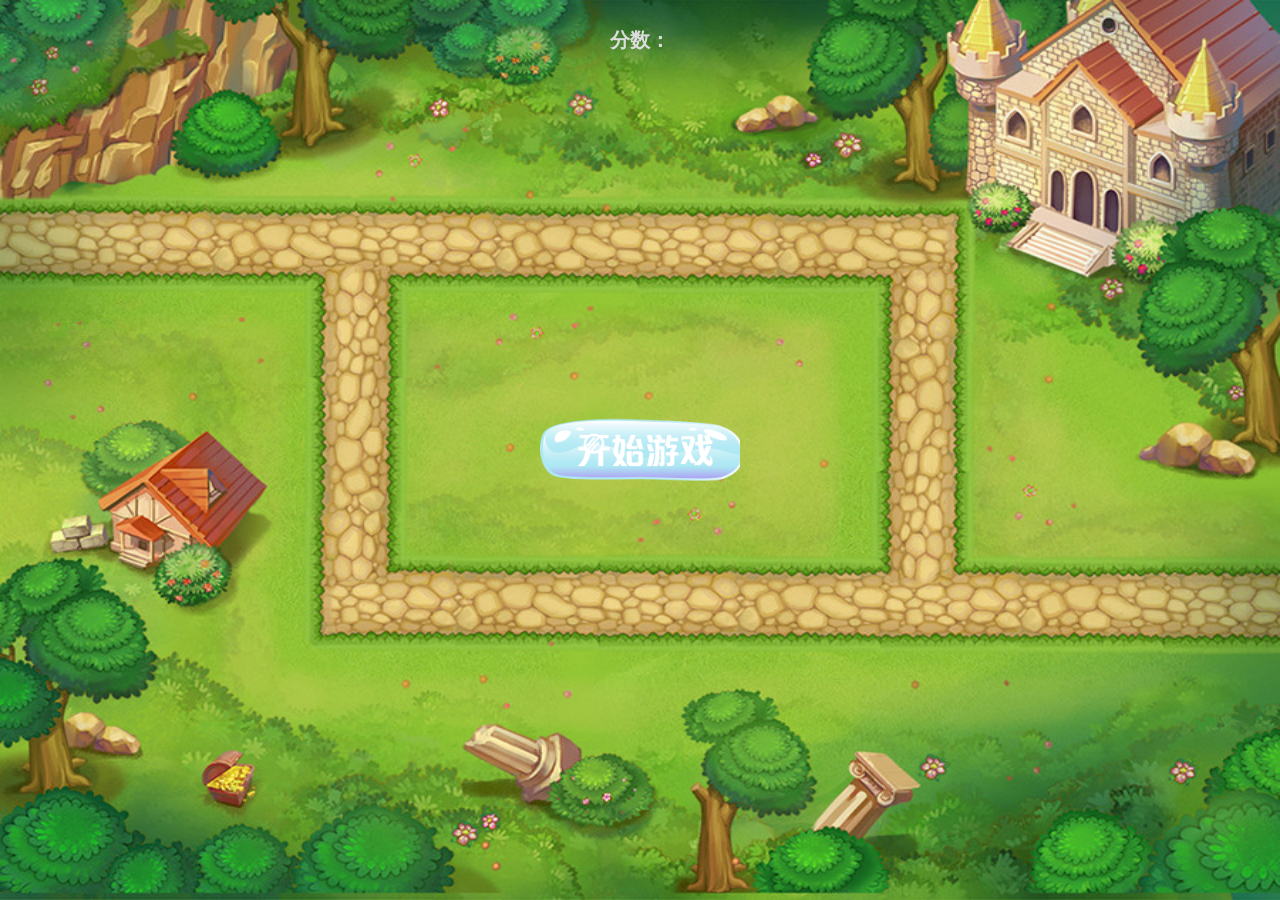
==== index.html @ dcc0b167 "second" ====
<!DOCTYPE html>
<html>
<head>
<meta charset="utf-8">
<meta http-equiv="X-UA-Compatible" content="IE=edge,chrome=1">
<title>贪吃蛇</title>
<meta name="description" content="">
<meta name="keywords" content="">
<link href="./src/demo.css" rel="stylesheet">
</head>
<body>
    <div class="startPage">
    	<div class="startBtn"></div>
    </div>
    <div class="wrapper">
    	<div class="left-side">
    		<img src="./src/imgs/start.png" id="startP" alt="">
    	</div>
    	<duv class="main">
    		<div class="header">
    			<div class="score">
    				分数：
    				<span id="score"></span>
    			</div>
    		</div>
    		<div class="content"></div>
    	</duv>
    </div>
    <div class="loser">
    	<div class="con">
    		<div class="close"></div>
    		<span class="loserScore"></span>
    	</div>
    </div>
    <script src="./src/demo.js"></script>
</body>
</html>
---- src/demo.css ----
* {
	margin: 0;
	padding: 0;
}
html,body{
	width: 100%;
	height: 100%;
}
.startPage {
	position: absolute;
	width: 100%;
	height: 100%;
	z-index: 999;
	top: 0;
	left: 0;
}
.startBtn {
	position: absolute;
	background-image: url("../src/imgs/startGame.png");
	width: 200px;
	height: 170px;
	background-size: cover;
	cursor: pointer;
	top: 0;
	right: 0;
	bottom: 0;
	left: 0;
	margin: auto;
}
.wrapper {
	position: relative;
	width: 100%;
	height: 100%;
	background-image: url("../src/imgs/bg.jpg");
	background-size: 100% 100%;
}
.wrapper .left-side {
	position: absolute;
	width: 24%;
	height: 100%;
	/*border: 1px solid black;*/
}
.wrapper .left-side img {
	display: none;
	margin-left: 50px;
	margin-top: 50px;
}
.wrapper .main {
	position: absolute;
	left: 25%;
	width: 50%;
	height: 90%;
	/*border: 1px solid black;*/
}
.wrapper .main .header {
	width: 100%;
	height: 80px;
	text-align: center;
}
.wrapper .main .header .score {
	line-height: 80px;
	color: #ddd;
	font-size: 20px;
	font-weight: bolder;
}
.wrapper .main .content {
	position: absolute;
	width: 77.5%;
	height: 35.3%;
	left: 11%;
	top: 34.4%;
	/*border: 1px solid red;*/
}
.loser {
	display: none;
	position: absolute;
	top: 0;
	left: 0;
	height: 100%;
	width: 100%;
}
.loser .con {
	position: absolute;
	top: 0;
	left: 0;
	bottom: 0;
	right: 0;
	margin: auto;
	background-image: url("../src/imgs/startP.jpg");
	background-size: 100% 100%;
	width: 350px;
	height: 220px;
	border-radius: 20px;
}
.loser .con .loserScore {
	display: block;
	height: 30px;
	width: 30px;
	position: absolute;
	left: 40%;
	top: 42%;
	color: #222;
	font-size: 30px;
	font-weight: bolder;
}
.loser .con .close {
	position: absolute;
	top: 0;
	right: 0;
	height: 40px;
	width: 40px;
	background-image: url("../src/imgs/closeBtn.png");
	background-size: cover;
	cursor: pointer;
}
.food {
	background-image: url("../src/imgs/apple.png");
	background-size: cover;
	z-index: 2;
}	
.head {
	background-image: url("../src/imgs/head.png");
	background-size: cover;
}	
.body {
	background-image: url("../src/imgs/body.png");
	background-size: cover;
}
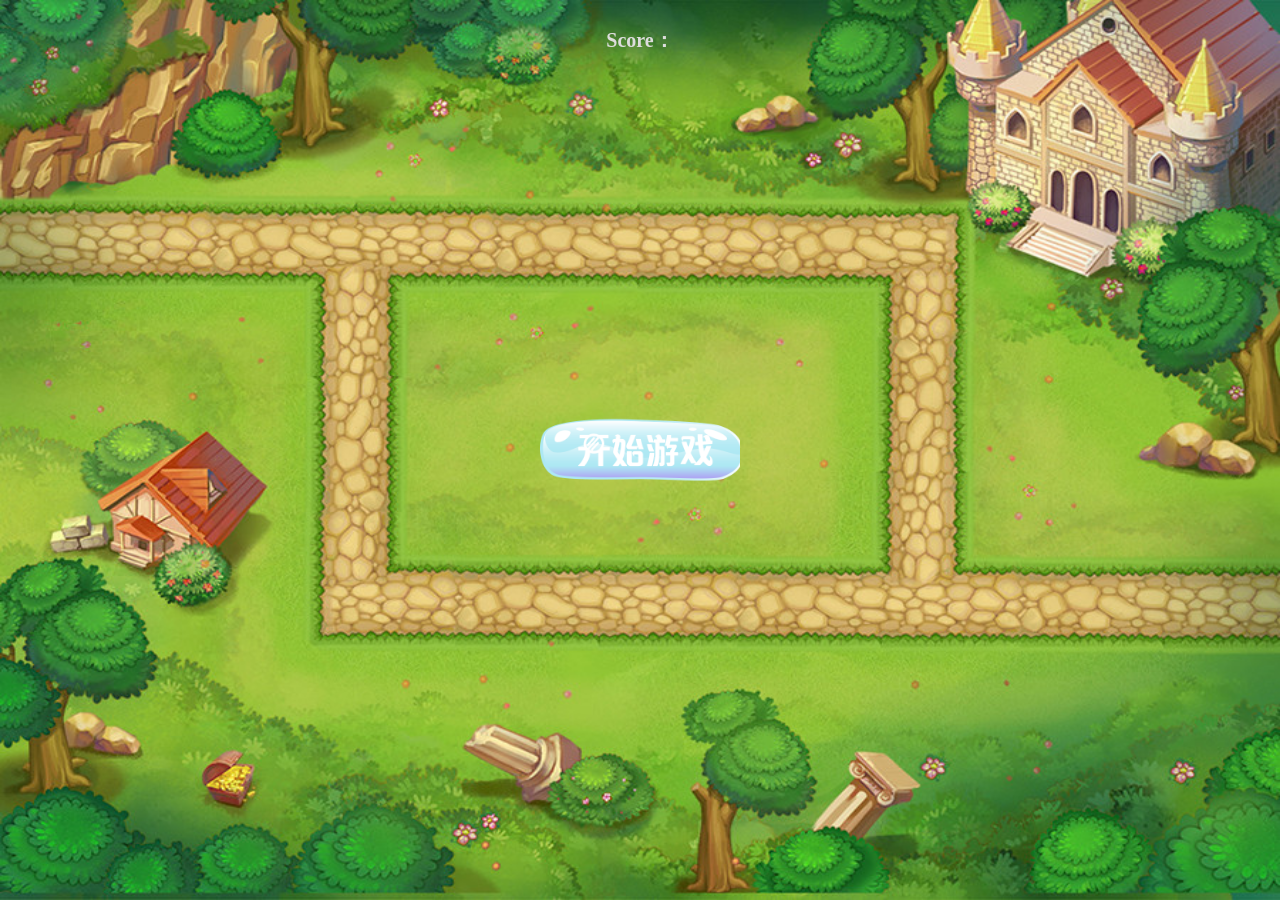
==== commit 8500f2ad: "change title change title" ====
--- a/index.html
+++ b/index.html
@@ -3,7 +3,7 @@
 <head>
 <meta charset="utf-8">
 <meta http-equiv="X-UA-Compatible" content="IE=edge,chrome=1">
-<title>贪吃蛇</title>
+<title>HappySnake</title>
 <meta name="description" content="">
 <meta name="keywords" content="">
 <link href="./src/demo.css" rel="stylesheet">
@@ -19,7 +19,7 @@
     	<duv class="main">
     		<div class="header">
     			<div class="score">
-    				分数：
+    				Score：
     				<span id="score"></span>
     			</div>
     		</div>
@@ -34,4 +34,4 @@
     </div>
     <script src="./src/demo.js"></script>
 </body>
-</html>+</html>
